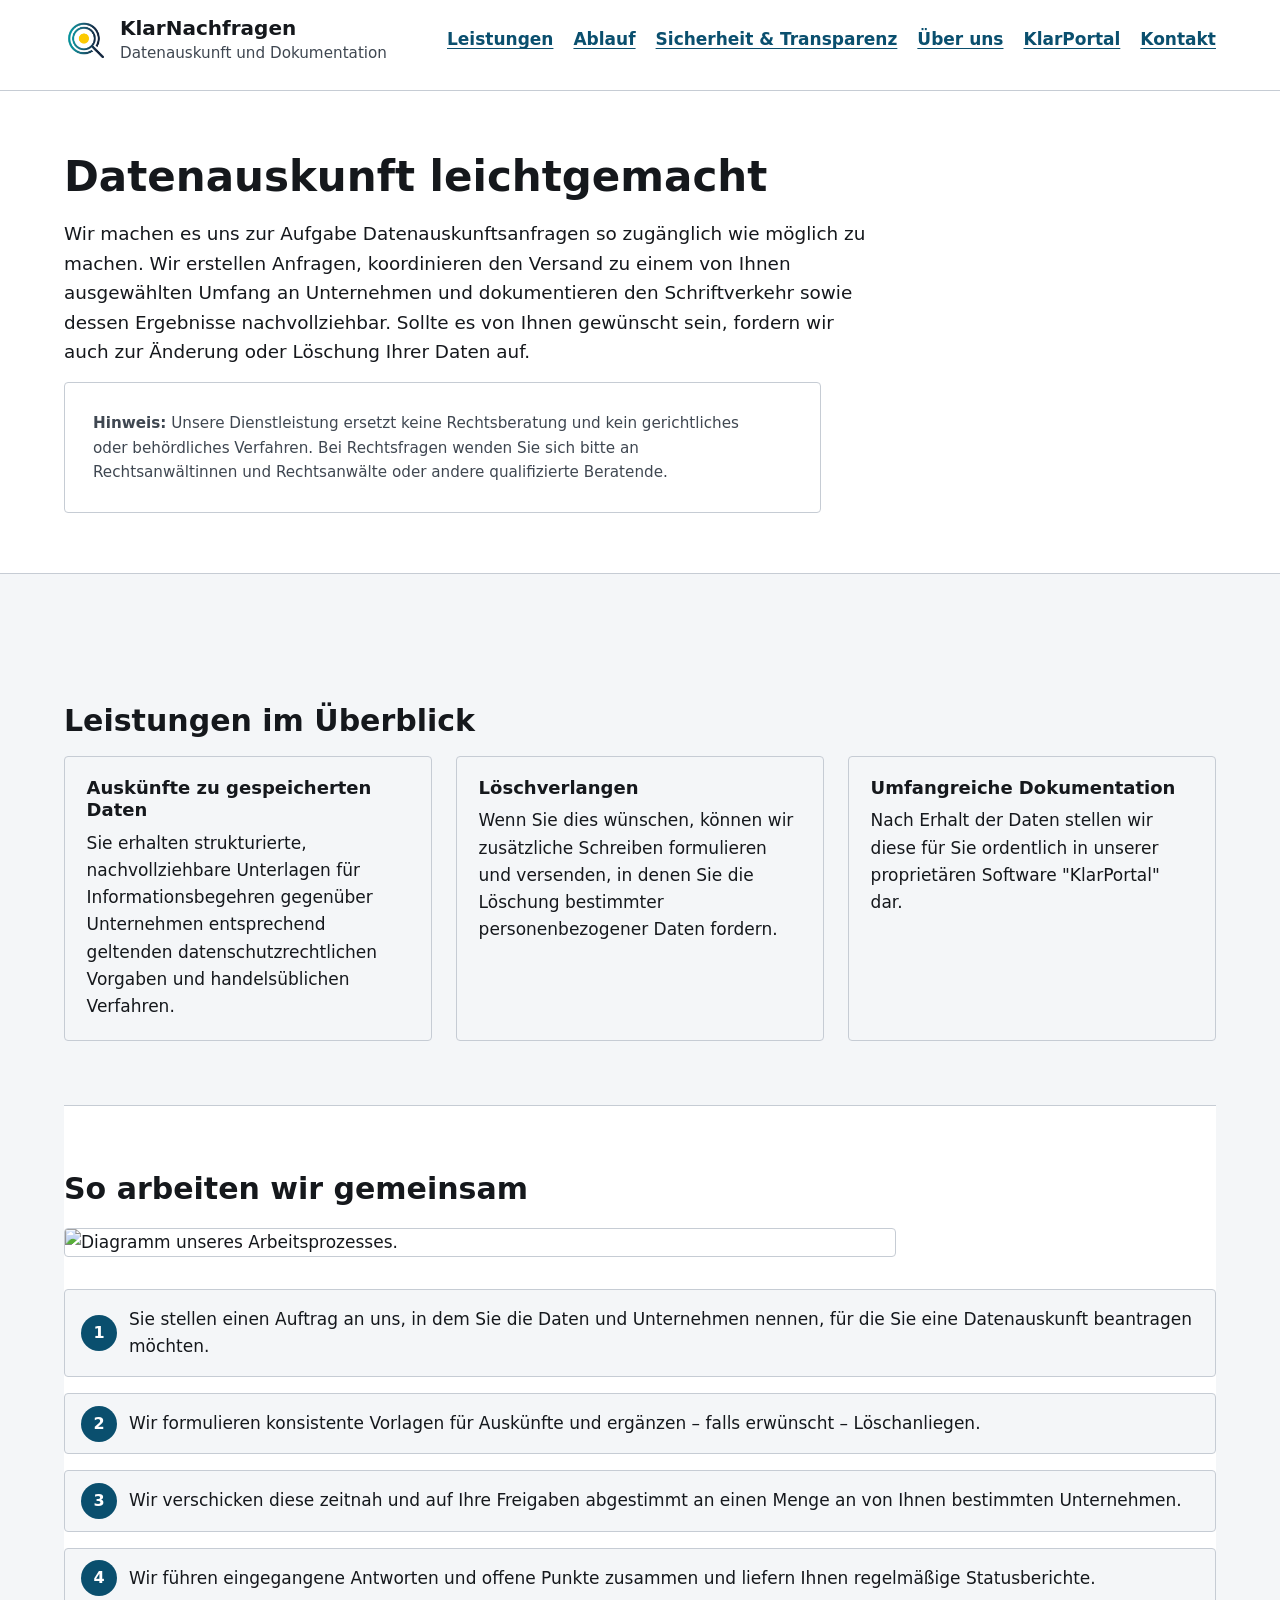
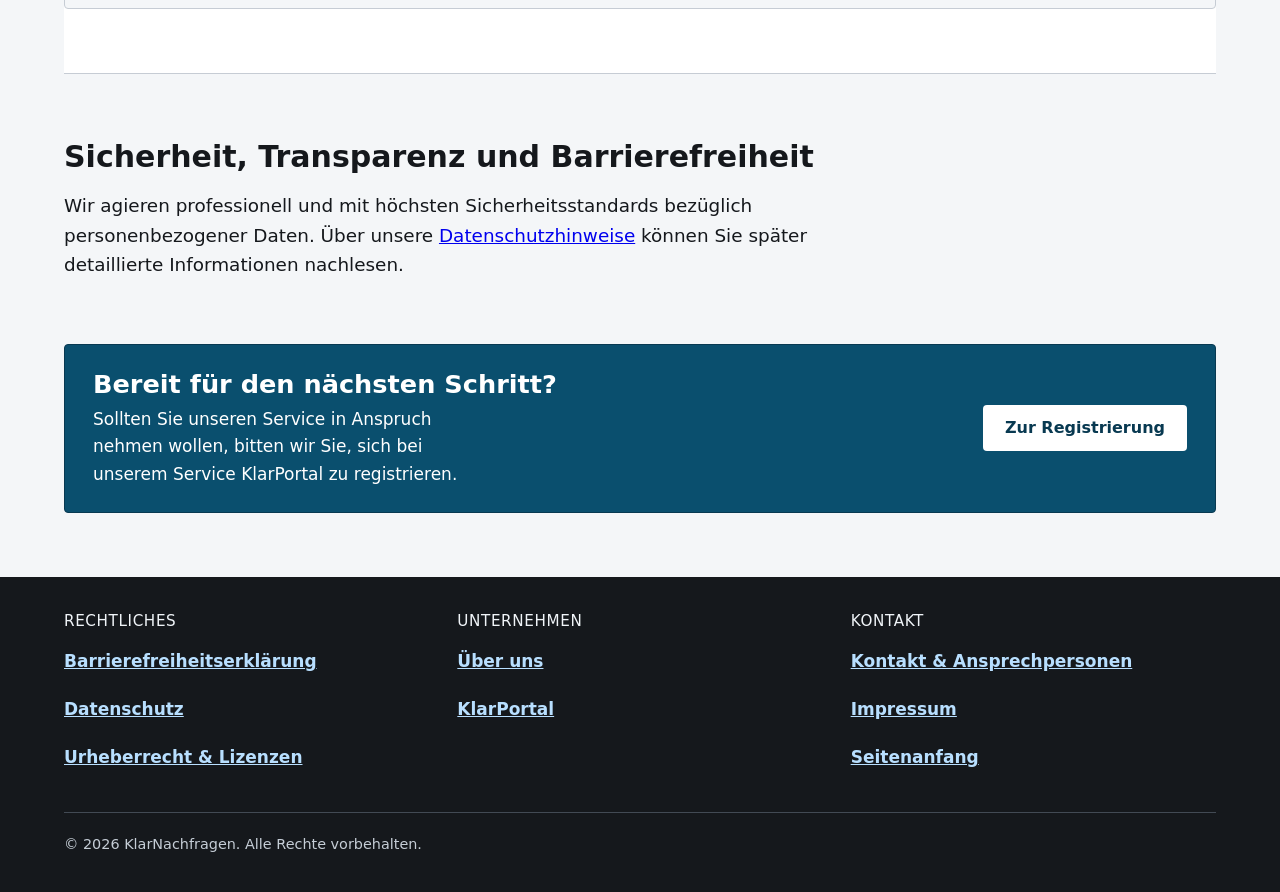
==== index.html @ ec6f9e1f "Upload Project" ====
<!DOCTYPE html>
<html lang="de">
  <head>
    <meta charset="utf-8" />
    <meta name="viewport" content="width=device-width, initial-scale=1" />
    <title>KlarNachfragen – Großflächige Datenauskunfts- und Löschanfragen</title>
    <meta
      name="description"
      content="Professionelle Unterstützung bei Datenauskunftsanfragen und optionalen Löschverlangen gegenüber Unternehmen."
    />
    <link rel="stylesheet" href="css/styles.css" />
    <link rel="canonical" href="https://www.example.org/" />
  </head>
  <body>
    <a class="skip-link" href="#inhalt">Zum Hauptinhalt springen</a>

    <header class="site-header">
      <div class="container header-inner">
        <div>
          <a class="brand-link" href="index.html" aria-current="page">
            <img
              class="brand-logo"
              src="imgs/logo.png"
              alt=""
              width="44"
              height="44"
              decoding="async"
            />
            <span class="brand-stack">
              <span class="brand-name">KlarNachfragen</span>
              <span class="tagline">Datenauskunft und Dokumentation</span>
            </span>
          </a>
        </div>
        <nav class="site-nav" aria-label="Hauptnavigation">
          <ul>
            <li><a href="#leistungen">Leistungen</a></li>
            <li><a href="#ablauf">Ablauf</a></li>
            <li><a href="#warum-wir">Sicherheit &amp; Transparenz</a></li>
            <li><a href="ueber-uns.html">Über uns</a></li>
            <li><a href="klarportal.html">KlarPortal</a></li>
            <li><a href="kontakt.html">Kontakt</a></li>
          </ul>
        </nav>
      </div>
    </header>

    <section class="intro" aria-labelledby="page-title">
      <div class="container">
        <h1 id="page-title">Datenauskunft leichtgemacht</h1>
        <p class="lead-text">
          Wir machen es uns zur Aufgabe Datenauskunftsanfragen so zugänglich wie möglich zu machen. Wir erstellen Anfragen,
          koordinieren den Versand zu einem von Ihnen ausgewählten Umfang an Unternehmen
          und dokumentieren den Schriftverkehr sowie dessen Ergebnisse nachvollziehbar. 
          Sollte es von Ihnen gewünscht sein, fordern wir auch zur Änderung oder Löschung Ihrer Daten auf.
        </p>
        <div class="lead-panel" role="note" aria-labelledby="hinweis-titel">
          <p id="hinweis-titel" class="disclaimer-note">
            <strong>Hinweis:</strong> Unsere Dienstleistung ersetzt keine Rechtsberatung und kein gerichtliches oder
            behördliches Verfahren. Bei Rechtsfragen wenden Sie sich bitte an Rechtsanwältinnen und Rechtsanwälte oder
            andere qualifizierte Beratende.
          </p>
        </div>
      </div>
    </section>

    <main id="inhalt" tabindex="-1">
      <div class="sections-stack">
        <section id="leistungen" class="container" aria-labelledby="leistungen-heading">
          <h2 id="leistungen-heading">Leistungen im Überblick</h2>
          <div class="grid-features">
            <article class="feature-card">
              <h3>Auskünfte zu gespeicherten Daten</h3>
              <p>
                Sie erhalten strukturierte, nachvollziehbare Unterlagen für Informationsbegehren gegenüber Unternehmen
                entsprechend geltenden datenschutzrechtlichen Vorgaben und handelsüblichen Verfahren.
              </p>
            </article>
            <article class="feature-card">
              <h3>Löschverlangen</h3>
              <p>
                Wenn Sie dies wünschen, können wir zusätzliche Schreiben formulieren und versenden, in denen Sie die
                Löschung bestimmter personenbezogener Daten fordern.
              </p>
            </article>
            <article class="feature-card">
              <h3>Umfangreiche Dokumentation</h3>
              <p>
                Nach Erhalt der Daten stellen wir diese für Sie ordentlich in unserer proprietären Software "KlarPortal" dar.
              </p>
            </article>
          </div>
        </section>

        <section id="ablauf" class="container" aria-labelledby="ablauf-heading">
          <h2 id="ablauf-heading">So arbeiten wir gemeinsam</h2>
          <figure class="workflow-figure">
            <img
              src="imgs/how_we_work.png"
              alt="Diagramm unseres Arbeitsprozesses."
              loading="lazy"
              decoding="async"
            />
          </figure>
          <ol class="steps-list">
            <li>Sie stellen einen Auftrag an uns, in dem Sie die Daten und Unternehmen nennen, für die Sie eine Datenauskunft beantragen möchten.</li>
            <li>Wir formulieren konsistente Vorlagen für Auskünfte und ergänzen – falls erwünscht – Löschanliegen.</li>
            <li>Wir verschicken diese zeitnah und auf Ihre Freigaben abgestimmt an einen Menge an von Ihnen bestimmten Unternehmen.</li>
            <li>Wir führen eingegangene Antworten und offene Punkte zusammen und liefern Ihnen regelmäßige Statusberichte.</li>
          </ol>
        </section>

        <section id="warum-wir" class="container" aria-labelledby="vertrauen-heading">
          <h2 id="vertrauen-heading">Sicherheit, Transparenz und Barrierefreiheit</h2>
          <p class="lead-text">
            Wir agieren professionell und mit höchsten Sicherheitsstandards bezüglich personenbezogener Daten. 
            Über unsere <a href="datenschutz.html">Datenschutzhinweise</a> können Sie später detaillierte Informationen nachlesen.
          </p>
        </section>
      </div>

      <section class="cta-banner" aria-labelledby="cta-heading">
        <div class="container">
          <div>
            <h2 id="cta-heading" class="cta-heading">Bereit für den nächsten Schritt?</h2>
            <p>
              Sollten Sie unseren Service in Anspruch nehmen wollen, bitten wir Sie, sich bei unserem Service KlarPortal zu registrieren.
            </p>
          </div>
          <div>
            <a class="btn btn-primary" href="klarportal.html#registrierung">Zur Registrierung</a>
          </div>
        </div>
      </section>
    </main>

    <footer class="site-footer">
      <div class="container footer-grid">
        <div class="footer-nav" aria-labelledby="footer-legal-heading">
          <p id="footer-legal-heading" class="footer-heading">Rechtliches</p>
          <ul>
            <li><a href="barrierefreiheit.html">Barrierefreiheitserklärung</a></li>
            <li><a href="datenschutz.html">Datenschutz</a></li>
            <li><a href="urheberrecht-lizenzen.html">Urheberrecht &amp; Lizenzen</a></li>
          </ul>
        </div>
        <div class="footer-nav" aria-labelledby="footer-company-heading">
          <p id="footer-company-heading" class="footer-heading">Unternehmen</p>
          <ul>
            <li><a href="ueber-uns.html">Über uns</a></li>
            <li><a href="klarportal.html">KlarPortal</a></li>
          </ul>
        </div>
        <div class="footer-nav" aria-labelledby="footer-contact-heading">
          <p id="footer-contact-heading" class="footer-heading">Kontakt</p>
          <ul>
            <li><a href="kontakt.html">Kontakt &amp; Ansprechpersonen</a></li>
            <li><a href="kontakt.html#impressum">Impressum</a></li>
            <li><a href="#inhalt">Seitenanfang</a></li>
          </ul>
        </div>
      </div>
      <div class="container">
        <p class="copyright-line">
          © 2026 KlarNachfragen. Alle Rechte vorbehalten.
        </p>
      </div>
    </footer>
    <script defer src="js/enhancements.js"></script>
  </body>
</html>
---- css/styles.css ----
:root {
  color-scheme: light;
  --color-bg: #f4f6f8;
  --color-surface: #ffffff;
  --color-text: #15181c;
  --color-text-muted: #3f4751;
  --color-border: #c6ccd4;
  --color-accent: #0a4f6e;
  --color-accent-hover: #083951;
  --color-focus: #bf5c00;
  --shadow-subtle: 0 1px 0 rgba(21, 24, 28, 0.06);
  --font-body: system-ui, -apple-system, "Segoe UI", Roboto, "Helvetica Neue", Arial, sans-serif;
  --line-max: 70ch;
  --spacing-section: clamp(2.5rem, 5vw, 4rem);
}

*,
*::before,
*::after {
  box-sizing: border-box;
}

html {
  scroll-behavior: smooth;
}

@media (prefers-reduced-motion: reduce) {
  html {
    scroll-behavior: auto;
  }

  *,
  *::before,
  *::after {
    animation-duration: 0.01ms !important;
    animation-iteration-count: 1 !important;
    transition-duration: 0.01ms !important;
  }
}

body {
  margin: 0;
  font-family: var(--font-body);
  font-size: 1.0625rem;
  line-height: 1.6;
  color: var(--color-text);
  background-color: var(--color-bg);
}

img {
  max-width: 100%;
  height: auto;
}

.skip-link {
  position: absolute;
  left: 0;
  top: 0;
  padding: 0.75rem 1rem;
  background: var(--color-surface);
  color: var(--color-accent);
  font-weight: 600;
  text-decoration: underline;
  z-index: 1000;
  transform: translateY(-120%);
  transition: transform 0.15s ease;
}

.skip-link:focus {
  transform: translateY(0);
  outline: 3px solid var(--color-focus);
  outline-offset: 2px;
}

:focus-visible {
  outline: 3px solid var(--color-focus);
  outline-offset: 2px;
}

:focus:not(:focus-visible) {
  outline: none;
}

.container {
  width: min(100% - 2rem, 72rem);
  margin-inline: auto;
}

.site-header {
  background: var(--color-surface);
  border-bottom: 1px solid var(--color-border);
  box-shadow: var(--shadow-subtle);
}

.header-inner {
  display: flex;
  flex-wrap: wrap;
  align-items: center;
  justify-content: space-between;
  gap: 1rem 2rem;
  padding-block: 1rem 1.25rem;
}

.brand-link {
  display: inline-flex;
  align-items: center;
  gap: 0.75rem;
  color: var(--color-text);
  text-decoration: none;
}

.brand-stack {
  display: flex;
  flex-direction: column;
  align-items: flex-start;
  line-height: 1.25;
}

.brand-name {
  font-weight: 700;
  font-size: 1.25rem;
}

.brand-logo {
  width: 2.75rem;
  height: 2.75rem;
  object-fit: contain;
  flex-shrink: 0;
  display: block;
}

.brand-link:hover {
  color: var(--color-accent-hover);
}

.brand-link:focus-visible {
  border-radius: 2px;
}

.tagline {
  display: block;
  font-weight: 400;
  font-size: 0.95rem;
  color: var(--color-text-muted);
  margin-top: 0.2rem;
}

.site-nav ul {
  list-style: none;
  padding: 0;
  margin: 0;
  display: flex;
  flex-wrap: wrap;
  gap: 0.75rem 1.25rem;
}

.site-nav a {
  display: inline-block;
  color: var(--color-accent);
  font-weight: 600;
  text-decoration: underline;
  text-underline-offset: 0.2em;
  padding-block: 0.35rem;
  min-height: 2.5rem;
  line-height: 1.4;
}

.site-nav a:hover {
  color: var(--color-accent-hover);
}

.site-nav a[aria-current="page"] {
  color: var(--color-text);
  text-decoration: none;
}

main {
  padding-block: var(--spacing-section);
}

.intro {
  background: var(--color-surface);
  border-bottom: 1px solid var(--color-border);
  padding-block: clamp(2rem, 6vw, 3.75rem);
}

.intro .container > * + * {
  margin-top: 1rem;
}

.lead-panel {
  max-width: var(--line-max);
  background: var(--color-surface);
  border: 1px solid var(--color-border);
  border-radius: 4px;
  padding: clamp(1.25rem, 3vw, 1.75rem);
}

h1,
h2,
h3 {
  line-height: 1.25;
}

h1 {
  font-size: clamp(2rem, 4vw, 2.625rem);
  margin: 0 0 0.75rem;
}

h2 {
  font-size: clamp(1.55rem, 2.8vw, 1.875rem);
  margin: 0 0 1rem;
}

.lead-text {
  font-size: 1.15rem;
  margin: 0;
  max-width: var(--line-max);
}

.disclaimer-note {
  font-size: 0.95rem;
  color: var(--color-text-muted);
  margin: 0;
  max-width: var(--line-max);
}

.sections-stack > section {
  padding-block: var(--spacing-section);
}

.sections-stack > section:nth-child(even) {
  background: var(--color-surface);
  border-block: 1px solid var(--color-border);
}

.grid-features {
  display: grid;
  gap: 1.5rem;
  grid-template-columns: repeat(auto-fit, minmax(16rem, 1fr));
}

.feature-card {
  border: 1px solid var(--color-border);
  border-radius: 4px;
  padding: 1.25rem 1.35rem;
  background: var(--color-bg);
}

.feature-card h3 {
  margin: 0 0 0.5rem;
  font-size: 1.125rem;
}

.feature-card p {
  margin: 0;
}

.workflow-figure {
  margin: 1.25rem 0 2rem;
  max-width: min(100%, 52rem);
}

.workflow-figure img {
  display: block;
  width: 100%;
  height: auto;
  border: 1px solid var(--color-border);
  border-radius: 4px;
  background: var(--color-surface);
}

.workflow-figure figcaption {
  margin-top: 0.65rem;
  font-size: 0.95rem;
  color: var(--color-text-muted);
  max-width: 60ch;
}

.steps-list {
  margin: 0;
  padding: 0;
  list-style: none;
  display: grid;
  gap: 1rem;
  counter-reset: step;
}

.steps-list li {
  counter-increment: step;
  padding: 1rem 1.25rem;
  border: 1px solid var(--color-border);
  border-radius: 4px;
  background: var(--color-bg);
  position: relative;
  padding-left: 4rem;
  min-height: 3rem;
}

.steps-list li::before {
  content: counter(step);
  position: absolute;
  left: 1rem;
  top: 50%;
  transform: translateY(-50%);
  width: 2.25rem;
  height: 2.25rem;
  border-radius: 50%;
  background: var(--color-accent);
  color: var(--color-surface);
  display: flex;
  align-items: center;
  justify-content: center;
  font-weight: 700;
  font-size: 1rem;
}

.cta-banner {
  text-align: left;
}

.cta-banner .container {
  display: flex;
  flex-wrap: wrap;
  align-items: center;
  gap: 1rem 2rem;
  justify-content: space-between;
  background: var(--color-accent);
  color: var(--color-surface);
  padding: 1.5rem 1.75rem;
  border-radius: 4px;
  border: 1px solid var(--color-accent-hover);
}

.cta-banner p {
  margin: 0;
  max-width: 36ch;
}

.cta-banner .cta-heading {
  margin: 0 0 0.35rem;
  font-size: clamp(1.35rem, 2.5vw, 1.6rem);
  font-weight: 700;
  text-transform: none;
  letter-spacing: normal;
  color: var(--color-surface);
}

.btn {
  display: inline-flex;
  align-items: center;
  justify-content: center;
  min-height: 2.75rem;
  padding: 0.5rem 1.25rem;
  font-weight: 600;
  font-size: 1rem;
  text-decoration: none;
  border-radius: 4px;
  cursor: pointer;
  border: 2px solid transparent;
}

.btn-primary {
  background: var(--color-surface);
  color: var(--color-accent-hover);
}

.btn-primary:hover {
  background: var(--color-bg);
  color: var(--color-accent-hover);
}

.btn-primary:focus-visible {
  outline-color: var(--color-focus);
}

.btn-secondary {
  background: transparent;
  color: inherit;
  border-color: var(--color-surface);
}

.cta-banner .btn-secondary {
  border-color: var(--color-surface);
}

.cta-banner .btn-secondary:hover {
  background: rgba(255, 255, 255, 0.12);
}

.site-footer {
  background: var(--color-text);
  color: #e8ecf0;
  padding-block: 2rem 2.25rem;
  margin-top: 0;
}

.site-footer a {
  color: #b8dfff;
}

.site-footer a:hover {
  color: #dff0ff;
}

.footer-grid {
  display: grid;
  gap: 1.75rem;
  grid-template-columns: repeat(auto-fit, minmax(14rem, 1fr));
}

.footer-heading {
  font-size: 0.95rem;
  text-transform: uppercase;
  letter-spacing: 0.04em;
  margin: 0 0 0.65rem;
  color: #f0f4f8;
}

.footer-nav ul {
  list-style: none;
  padding: 0;
  margin: 0;
  display: grid;
  gap: 0.5rem;
}

.footer-nav a {
  display: inline-block;
  font-weight: 600;
  padding-block: 0.4rem;
  min-height: 2.5rem;
  line-height: 1.4;
}

.copyright-line {
  margin: 2rem 0 0;
  padding-top: 1.25rem;
  border-top: 1px solid #424a54;
  font-size: 0.9rem;
  color: #c5cdd6;
}

/* Platzhalter-Seiten */
.page-notice {
  max-width: var(--line-max);
  padding: clamp(2rem, 5vw, 3rem) 1.25rem;
  background: var(--color-surface);
  border: 1px solid var(--color-border);
  border-radius: 4px;
}

.page-notice .privacy-address {
  font-style: normal;
  margin: 0.75rem 0 1rem;
  line-height: 1.55;
}

/* Datenschutzseite: klare Abschnitte und Lesbarkeit */
.privacy-page .privacy-doc {
  max-width: min(100%, 48rem);
}

.privacy-doc-header {
  margin-bottom: 1.5rem;
  padding-bottom: 1.25rem;
  border-bottom: 1px solid var(--color-border);
}

.privacy-doc-header h1 {
  margin: 0 0 0.75rem;
}

.privacy-doc-lead {
  margin: 0;
  color: var(--color-text-muted);
  font-size: 1.05rem;
  line-height: 1.55;
}

.privacy-section {
  margin-top: 1.75rem;
}

.privacy-section:first-of-type {
  margin-top: 0;
}

.privacy-section h2 {
  margin: 0 0 0.85rem;
  font-size: 1.3rem;
  line-height: 1.3;
}

.privacy-section p {
  margin: 0 0 1rem;
  max-width: 65ch;
}

.privacy-section ul {
  margin: 0 0 1rem;
  padding-left: 1.35rem;
  max-width: 65ch;
}

.privacy-section li {
  margin-bottom: 0.35rem;
}

.privacy-section p:last-child,
.privacy-section ul:last-child {
  margin-bottom: 0;
}

.privacy-doc-footer {
  margin: 2rem 0 0;
  padding-top: 1.25rem;
  border-top: 1px solid var(--color-border);
}

.privacy-doc-footer a {
  font-weight: 600;
}

/* Kontaktseite mit Impressum */
.contact-legal-page .page-notice {
  max-width: min(100%, 48rem);
}

.contact-section {
  margin-top: 1.75rem;
}

.contact-section:first-of-type {
  margin-top: 0;
}

.contact-section h2 {
  margin: 0 0 0.75rem;
  font-size: 1.3rem;
}

.contact-address {
  font-style: normal;
  margin: 0;
  line-height: 1.55;
}

.contact-impressum {
  padding-top: 1.75rem;
  border-top: 1px solid var(--color-border);
}

.contact-impressum h2 {
  margin-bottom: 0.65rem;
}

.impressum-intro {
  margin: 0 0 1.25rem;
  max-width: 65ch;
  color: var(--color-text-muted);
  font-size: 0.98rem;
}

.contact-impressum h3 {
  margin: 1.35rem 0 0.5rem;
  font-size: 1.1rem;
}

.contact-impressum > h3:first-of-type {
  margin-top: 0;
}

.impressum-note {
  display: block;
  margin-top: 0.5rem;
  font-size: 0.95rem;
  color: var(--color-text-muted);
}

.impressum-dl {
  margin: 0.75rem 0 0;
}

.impressum-dl dt {
  font-weight: 700;
  margin-top: 0.85rem;
}

.impressum-dl dt:first-child {
  margin-top: 0;
}

.impressum-dl dd {
  margin: 0.35rem 0 0;
  max-width: 60ch;
}

.impressum-disclaimer {
  margin: 1.75rem 0 0;
  padding: 1rem 1.1rem;
  background: var(--color-bg);
  border: 1px solid var(--color-border);
  border-radius: 4px;
  font-size: 0.95rem;
}

/* Rechtsseiten: Urheberrecht und Lizenzbedingungen getrennt */
.legal-split-page {
  max-width: var(--line-max);
}

.legal-page-title {
  margin: 0 0 0.75rem;
  font-size: clamp(1.85rem, 3.5vw, 2.35rem);
  line-height: 1.25;
  max-width: var(--line-max);
}

.legal-page-lead {
  margin: 0 0 1.75rem;
  max-width: var(--line-max);
  color: var(--color-text-muted);
  font-size: 1.05rem;
}

.legal-section + .legal-section {
  margin-top: 2rem;
}

.legal-section h2 {
  margin: 0 0 1rem;
  font-size: 1.35rem;
}

.legal-section p {
  margin: 0 0 1rem;
  max-width: var(--line-max);
}

.legal-section p:last-child {
  margin-bottom: 0;
}

/* Über uns & Markenregister */
.about-main {
  padding-block: var(--spacing-section);
}

.about-page-header h1 {
  margin: 0 0 0.75rem;
  font-size: clamp(1.85rem, 3.5vw, 2.35rem);
}

.about-lead {
  margin: 0;
  max-width: var(--line-max);
}

.about-section {
  margin-top: var(--spacing-section);
  max-width: var(--line-max);
}

.about-section h2 {
  margin: 0 0 1rem;
}

.about-section > p {
  margin: 0 0 1rem;
  max-width: var(--line-max);
}

.about-section > p:last-child {
  margin-bottom: 0;
}

.code-inline {
  font-family: ui-monospace, "Cascadia Code", "Source Code Pro", Menlo, Consolas, monospace;
  font-size: 0.95em;
  padding: 0.1rem 0.35rem;
  background: var(--color-bg);
  border: 1px solid var(--color-border);
  border-radius: 3px;
}

.brand-registry > p {
  margin-bottom: 1.25rem;
}

.brand-registry-list {
  display: grid;
  gap: 1.25rem;
  margin-top: 0.5rem;
}

.brand-entry {
  padding: 1.35rem 1.45rem;
  background: var(--color-surface);
  border: 1px solid var(--color-border);
  border-radius: 4px;
  max-width: min(100%, 52rem);
}

.brand-entry h3 {
  margin: 0 0 0.5rem;
  font-size: 1.25rem;
}

.brand-summary {
  margin: 0 0 1rem;
}

.brand-meta {
  margin: 0;
}

.brand-meta dt {
  margin-top: 0.85rem;
  font-weight: 700;
  color: var(--color-text);
}

.brand-meta dt:first-of-type {
  margin-top: 0;
}

.brand-meta dd {
  margin: 0.35rem 0 0;
  color: var(--color-text-muted);
}

/* KlarPortal – Anmeldung */
.portal-main {
  max-width: min(100%, 40rem);
}

.portal-page-header h1 {
  margin: 0 0 0.75rem;
  font-size: clamp(1.85rem, 3.5vw, 2.35rem);
}

.portal-lead {
  margin: 0 0 2rem;
  max-width: var(--line-max);
}

.login-card {
  max-width: min(100%, 28rem);
  padding: clamp(1.5rem, 4vw, 2rem);
  background: var(--color-surface);
  border: 1px solid var(--color-border);
  border-radius: 4px;
}

.login-fieldset {
  margin: 0;
  padding: 0;
  border: 0;
  min-width: 0;
}

.login-legend {
  padding: 0;
  margin: 0 0 1.25rem;
  font-size: 1.125rem;
  font-weight: 700;
}

.form-group {
  margin-bottom: 1.25rem;
}

.form-group label {
  display: block;
  font-weight: 600;
  margin-bottom: 0.4rem;
}

.form-group input[type="text"],
.form-group input[type="password"],
.form-group input[type="email"],
.form-group textarea {
  width: 100%;
  min-height: 2.75rem;
  padding: 0.5rem 0.75rem;
  font: inherit;
  color: var(--color-text);
  background: var(--color-bg);
  border: 2px solid var(--color-border);
  border-radius: 4px;
}

.form-group textarea {
  min-height: 6rem;
  resize: vertical;
}

.form-group input[type="text"]:focus-visible,
.form-group input[type="password"]:focus-visible,
.form-group input[type="email"]:focus-visible,
.form-group textarea:focus-visible {
  outline: 3px solid var(--color-focus);
  outline-offset: 2px;
}

.form-hint {
  margin: 0.45rem 0 0;
  font-size: 0.95rem;
  color: var(--color-text-muted);
  max-width: 55ch;
}

.form-group-inline {
  display: grid;
  grid-template-columns: auto 1fr;
  gap: 0.65rem 0.75rem;
  align-items: start;
  margin-top: 1.25rem;
  margin-bottom: 0;
}

.form-group-inline input[type="checkbox"] {
  width: 1.25rem;
  height: 1.25rem;
  margin-top: 0.2rem;
  flex-shrink: 0;
}

.form-group-inline label {
  margin: 0;
  font-weight: 400;
}

.form-actions {
  margin-top: 1.5rem;
}

.form-actions .btn {
  width: 100%;
}

.form-actions-split {
  display: flex;
  flex-wrap: wrap;
  gap: 0.75rem;
  align-items: stretch;
}

.form-actions-split .btn {
  width: auto;
  flex: 1 1 10rem;
  min-width: min(100%, 10rem);
}

.btn-portal-secondary {
  display: inline-flex;
  align-items: center;
  justify-content: center;
  min-height: 2.75rem;
  padding: 0.5rem 1.25rem;
  font-weight: 600;
  font-size: 1rem;
  text-decoration: none;
  border-radius: 4px;
  cursor: pointer;
  border: 2px solid var(--color-accent);
  color: var(--color-accent);
  background: transparent;
}

.btn-portal-secondary:hover {
  background: var(--color-bg);
  color: var(--color-accent-hover);
  border-color: var(--color-accent-hover);
}

.btn-portal-secondary:focus-visible {
  outline: 3px solid var(--color-focus);
  outline-offset: 2px;
}

.form-status {
  margin: 1.25rem 0 0;
  min-height: 1.5rem;
  font-size: 0.95rem;
  font-weight: 600;
  color: var(--color-accent-hover);
}

.portal-note {
  margin-top: 2rem;
  padding-top: 1.5rem;
  border-top: 1px solid var(--color-border);
}

.portal-note h2 {
  font-size: 1.1rem;
  margin: 0 0 0.65rem;
}

.portal-note p {
  margin: 0;
  font-size: 0.95rem;
  color: var(--color-text-muted);
  max-width: 55ch;
}

.visually-hidden {
  position: absolute;
  width: 1px;
  height: 1px;
  padding: 0;
  margin: -1px;
  overflow: hidden;
  clip: rect(0, 0, 0, 0);
  white-space: nowrap;
  border: 0;
}

.login-card-register {
  margin-top: 2rem;
}

.register-heading {
  margin: 0 0 0.75rem;
  font-size: 1.35rem;
}

.register-intro {
  margin: 0 0 1.5rem;
  color: var(--color-text-muted);
  max-width: 55ch;
}

.register-privacy-note {
  margin: 0 0 1.25rem;
  font-size: 0.95rem;
  color: var(--color-text-muted);
  max-width: 55ch;
}

@media (max-width: 520px) {
  .cta-banner .container {
    flex-direction: column;
    align-items: stretch;
  }

  .btn {
    width: 100%;
  }

  .form-actions-split .btn {
    width: 100%;
    flex: 1 1 100%;
  }
}
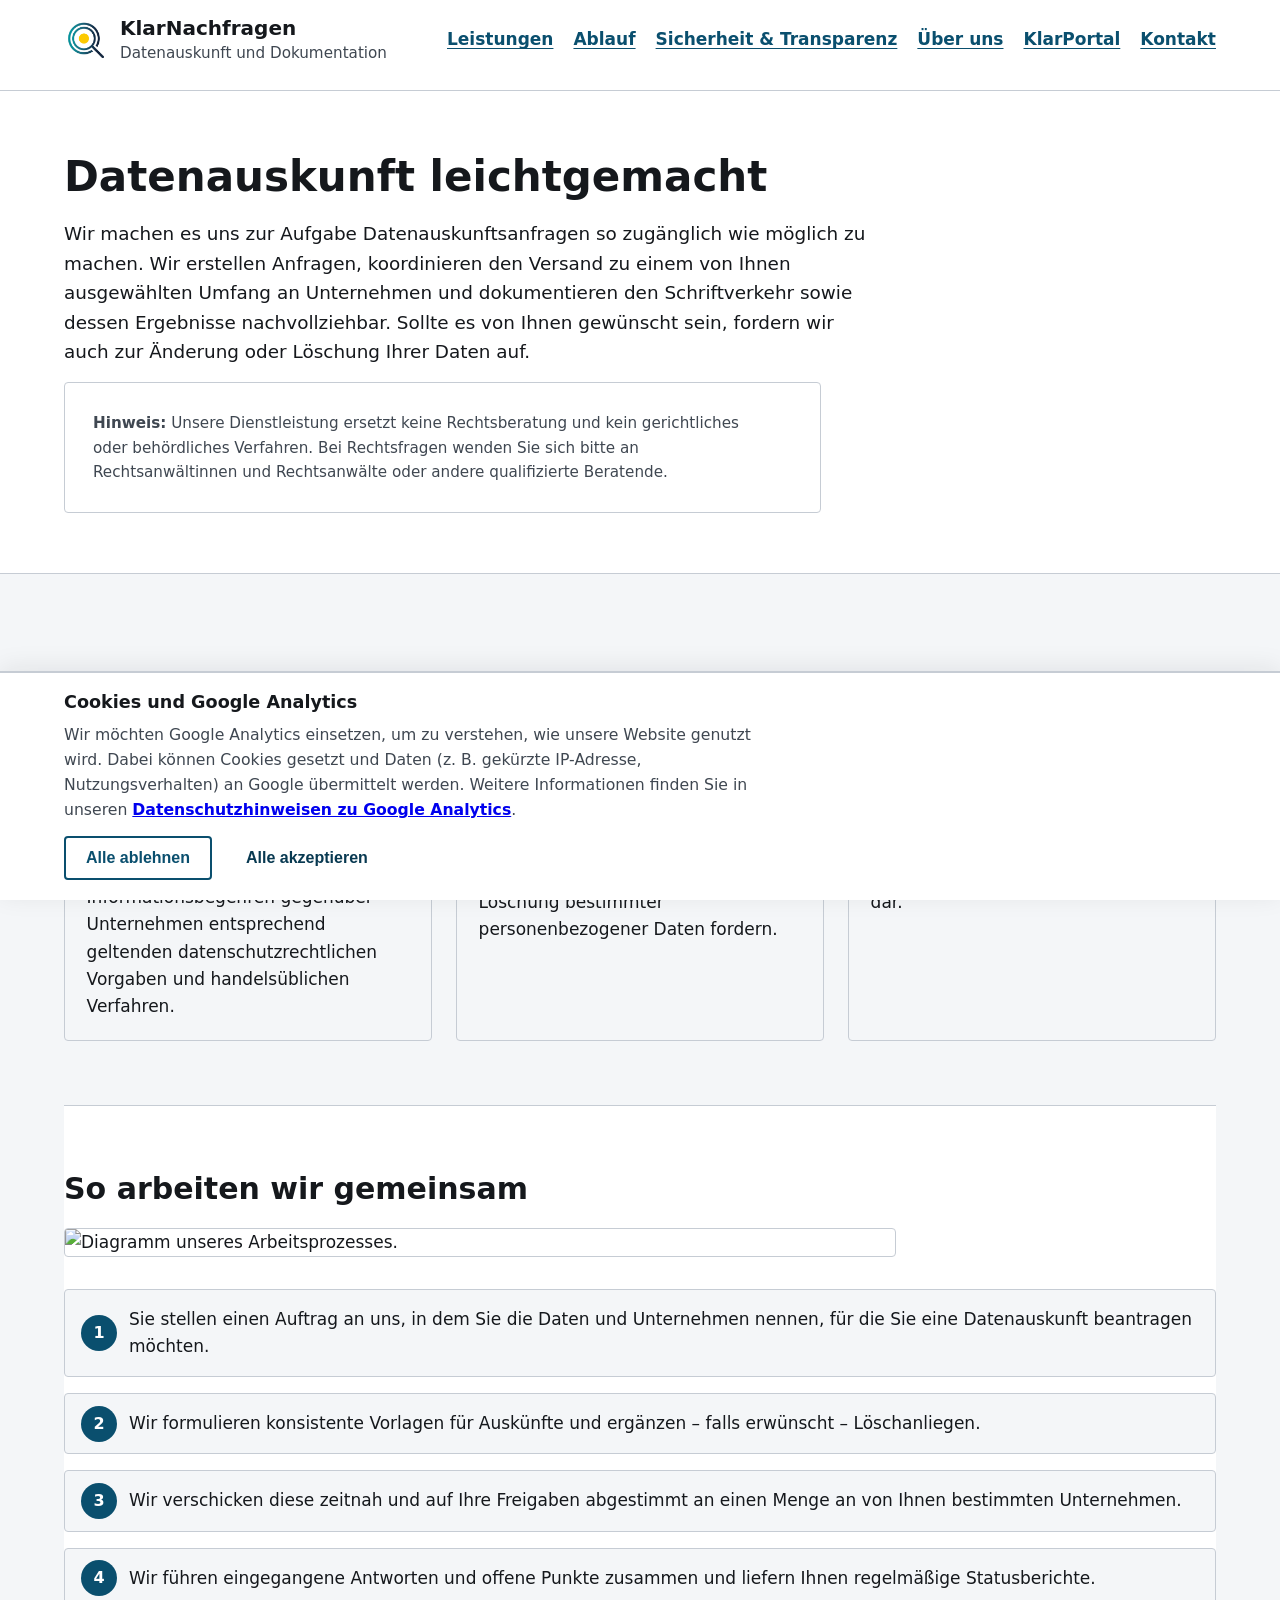
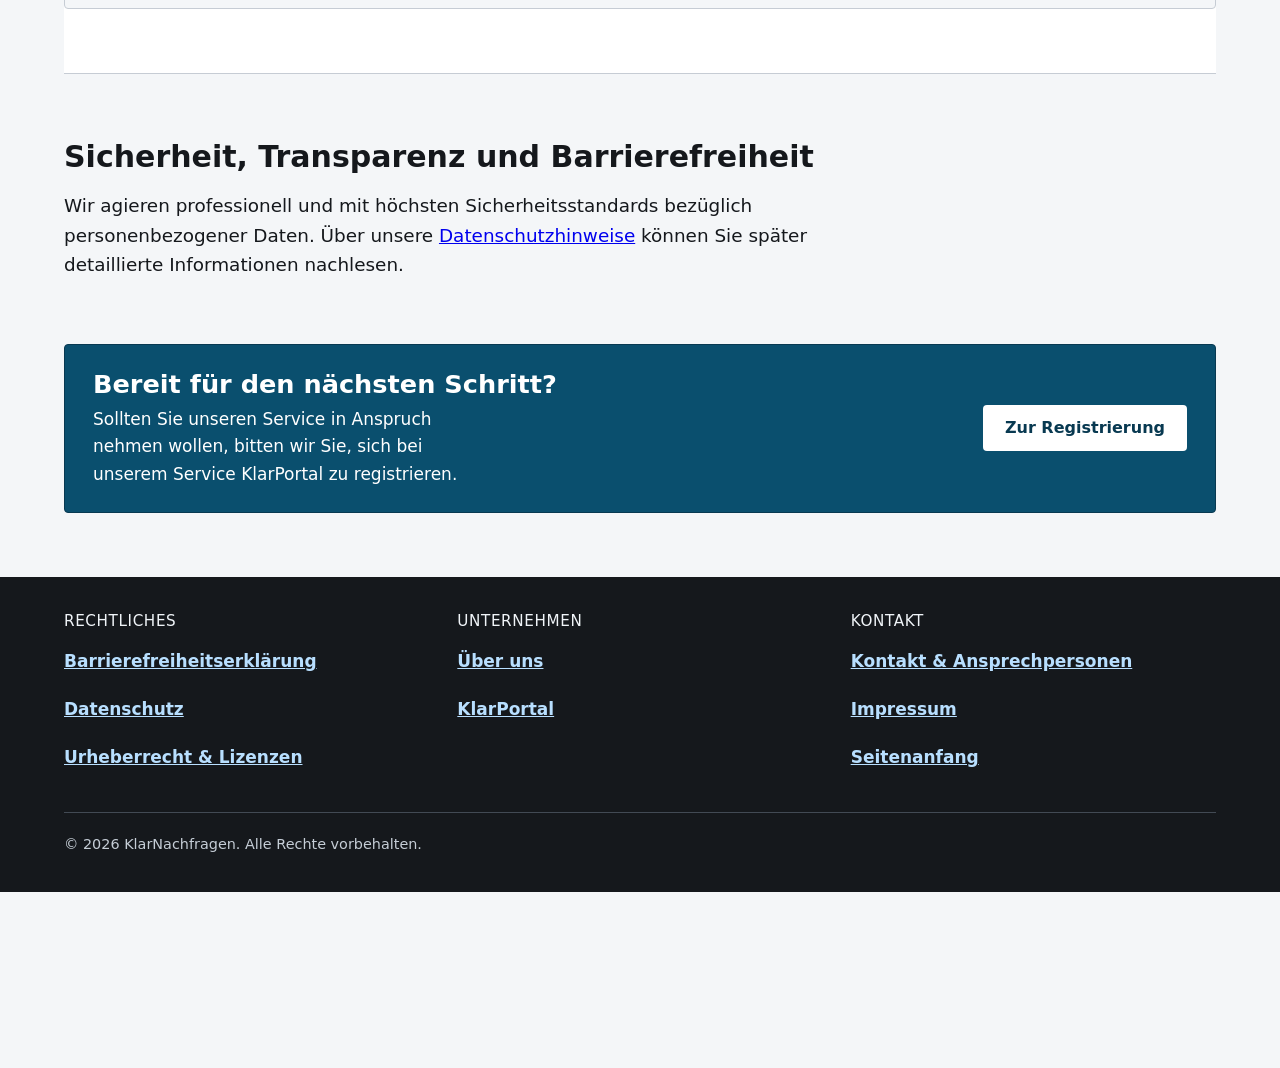
==== commit 96deed97: "implement Cookie-Banner" ====
--- a/index.html
+++ b/index.html
@@ -11,7 +11,7 @@
     <link rel="stylesheet" href="css/styles.css" />
     <link rel="canonical" href="https://www.example.org/" />
   </head>
-  <body>
+  <body class="has-cookie-banner-mock">
     <a class="skip-link" href="#inhalt">Zum Hauptinhalt springen</a>
 
     <header class="site-header">
@@ -166,6 +166,30 @@
         </p>
       </div>
     </footer>
+    <aside
+      class="cookie-banner"
+      role="region"
+      aria-labelledby="cookie-banner-heading"
+      aria-describedby="cookie-banner-text"
+    >
+      <div class="cookie-banner__inner">
+        <h2 id="cookie-banner-heading" class="cookie-banner__title">Cookies und Google Analytics</h2>
+        <p id="cookie-banner-text" class="cookie-banner__text">
+          Wir möchten Google Analytics einsetzen, um zu verstehen, wie unsere Website genutzt wird. Dabei können
+          Cookies gesetzt und Daten (z.&nbsp;B. gekürzte IP-Adresse, Nutzungsverhalten) an Google übermittelt werden.
+          Weitere Informationen finden Sie in unseren
+          <a href="datenschutz.html#google-analytics">Datenschutzhinweisen zu Google Analytics</a>.
+        </p>
+        <div class="cookie-banner__actions">
+          <button type="button" class="btn btn-portal-secondary cookie-banner__btn" disabled aria-disabled="true">
+            Alle ablehnen
+          </button>
+          <button type="button" class="btn btn-primary cookie-banner__btn" disabled aria-disabled="true">
+            Alle akzeptieren
+          </button>
+        </div>
+      </div>
+    </aside>
     <script defer src="js/enhancements.js"></script>
   </body>
 </html>
--- a/css/styles.css
+++ b/css/styles.css
@@ -940,7 +940,66 @@
   max-width: 55ch;
 }
 
+/* Cookie-Banner (Mock / Vorschau, ohne Funktion) */
+body.has-cookie-banner-mock {
+  padding-bottom: 11rem;
+}
+
+.cookie-banner {
+  position: fixed;
+  right: 0;
+  bottom: 0;
+  left: 0;
+  z-index: 900;
+  background: var(--color-surface);
+  border-top: 2px solid var(--color-border);
+  box-shadow: 0 -4px 24px rgba(21, 24, 28, 0.08);
+}
+
+.cookie-banner__inner {
+  width: min(100% - 2rem, 72rem);
+  margin-inline: auto;
+  padding: 1.15rem 0 1.25rem;
+}
+
+.cookie-banner__title {
+  margin: 0 0 0.5rem;
+  font-size: 1.1rem;
+  line-height: 1.3;
+}
+
+.cookie-banner__text {
+  margin: 0 0 0.85rem;
+  max-width: 70ch;
+  font-size: 0.98rem;
+  color: var(--color-text-muted);
+}
+
+.cookie-banner__text a {
+  font-weight: 600;
+}
+
+.cookie-banner__actions {
+  display: flex;
+  flex-wrap: wrap;
+  gap: 0.65rem 0.75rem;
+  align-items: center;
+}
+
+.cookie-banner__btn {
+  min-height: 2.75rem;
+  cursor: default;
+}
+
 @media (max-width: 520px) {
+  body.has-cookie-banner-mock {
+    padding-bottom: 14rem;
+  }
+
+  .cookie-banner__actions .btn {
+    width: 100%;
+  }
+
   .cta-banner .container {
     flex-direction: column;
     align-items: stretch;
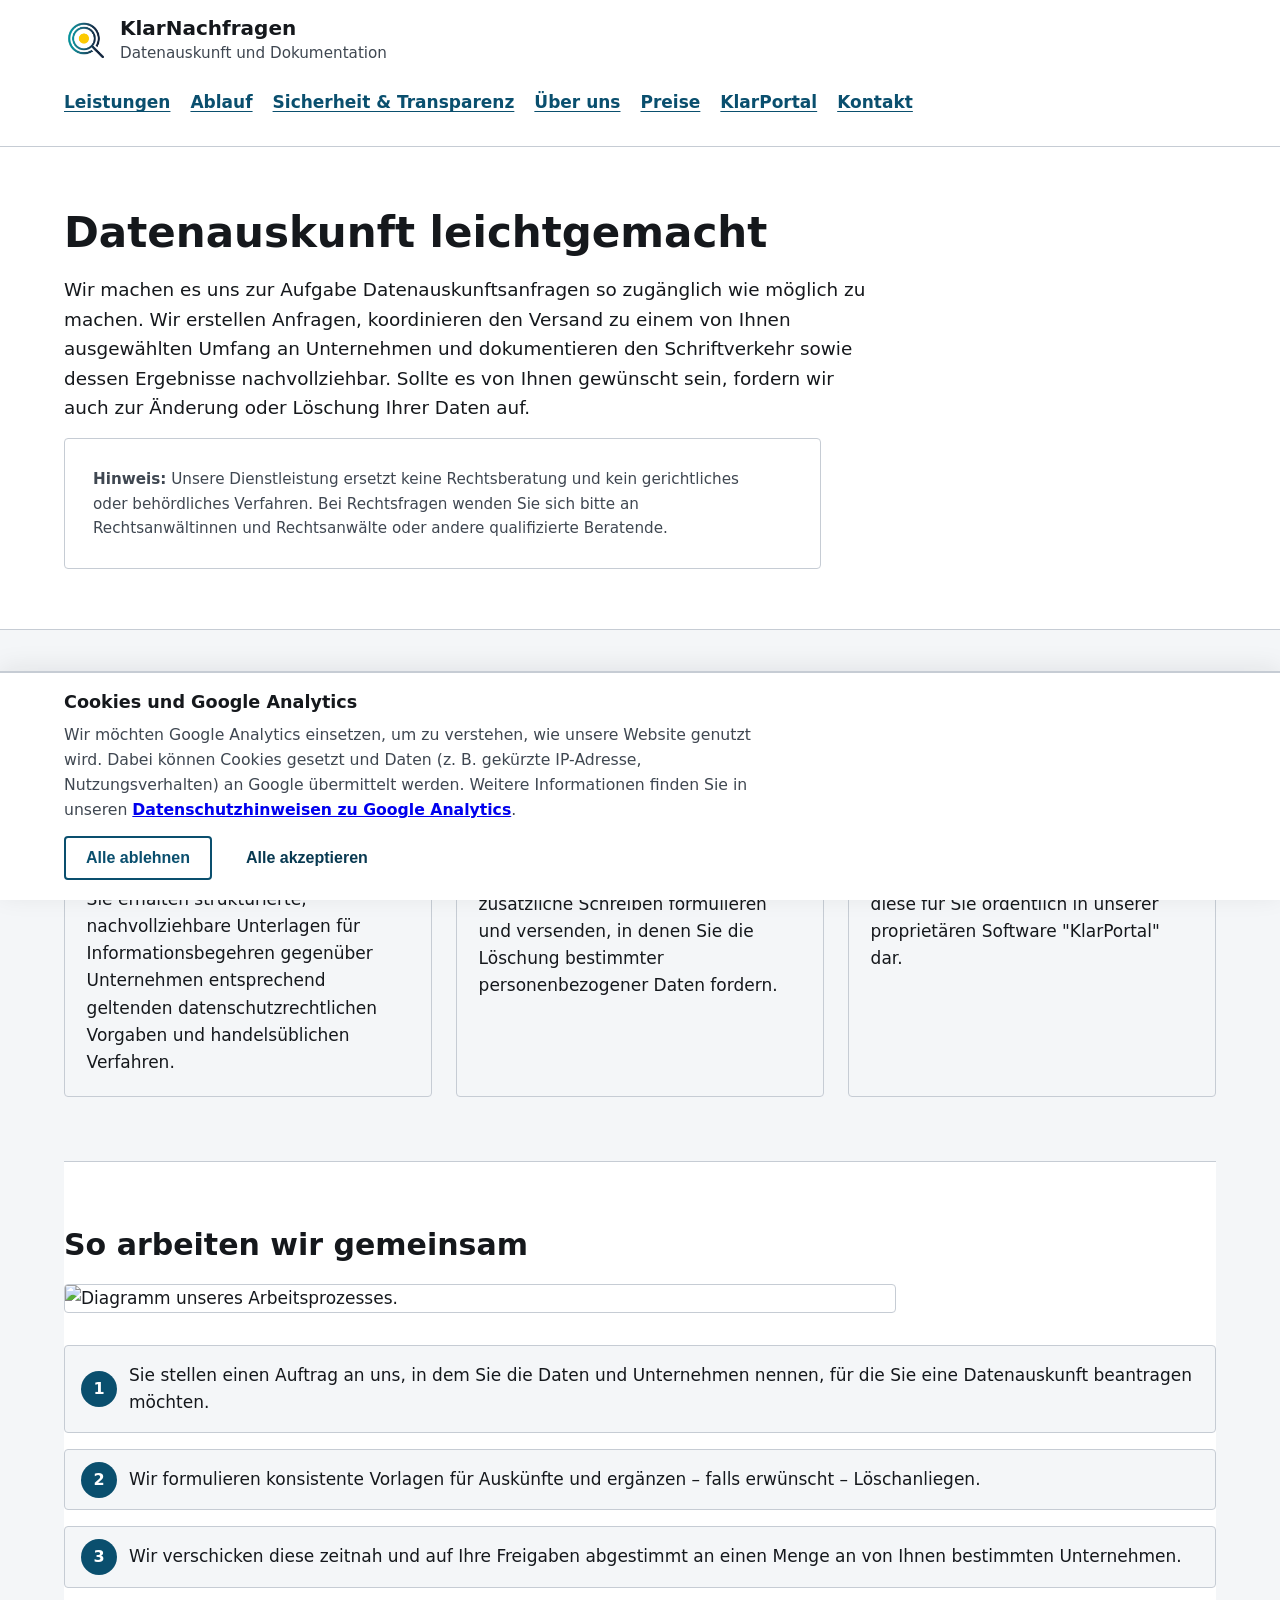
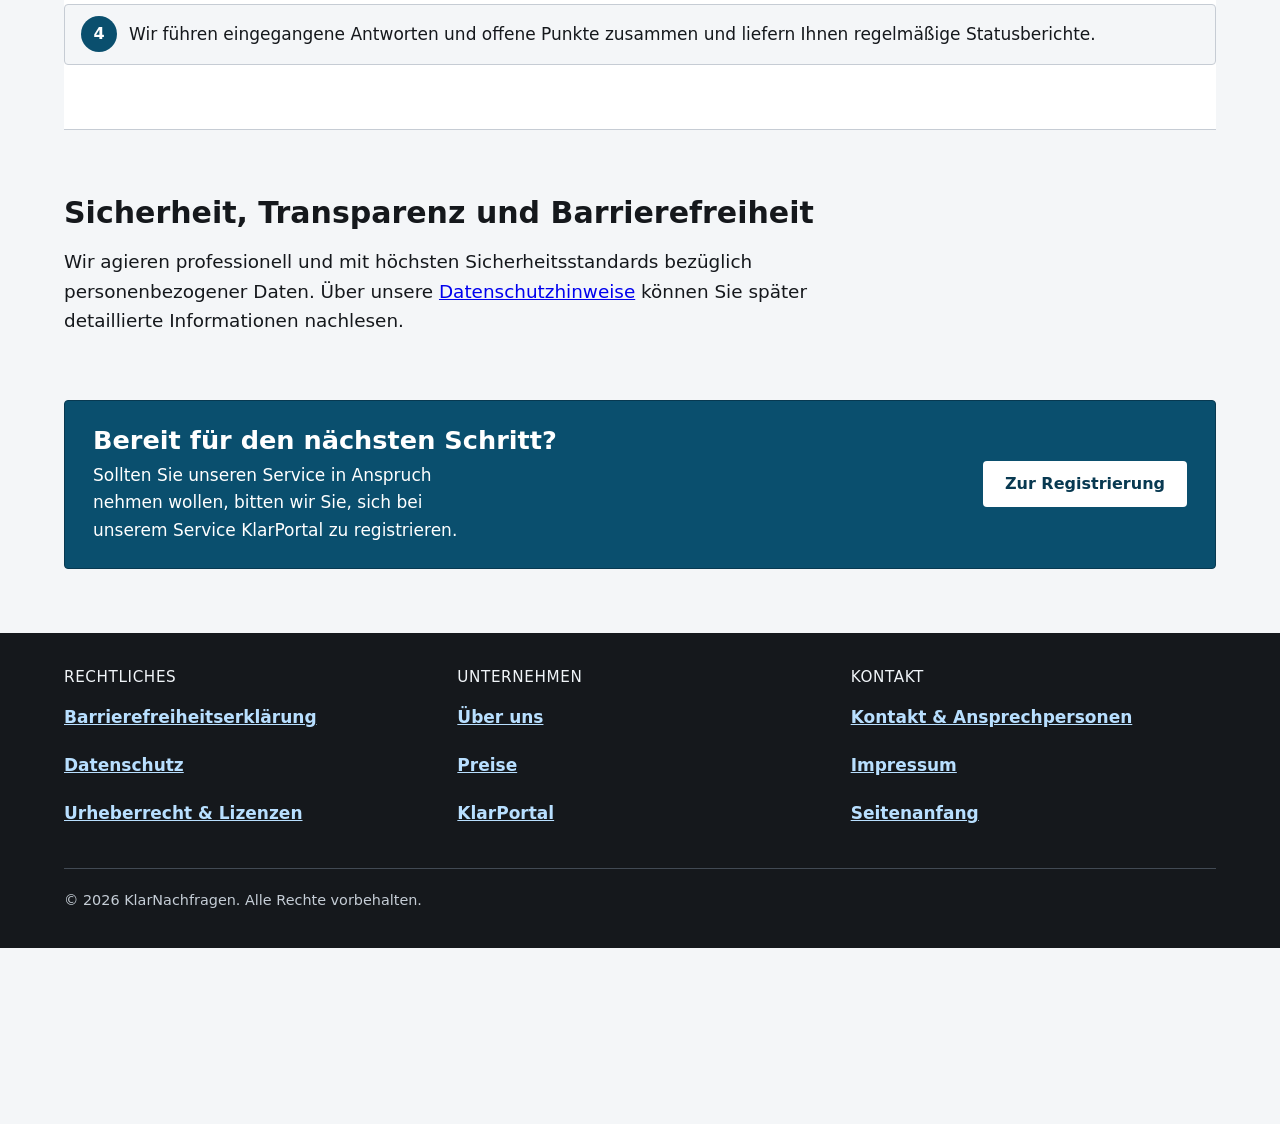
==== commit 36fb4ad0: "add pricing page" ====
--- a/index.html
+++ b/index.html
@@ -8,7 +8,8 @@
       name="description"
       content="Professionelle Unterstützung bei Datenauskunftsanfragen und optionalen Löschverlangen gegenüber Unternehmen."
     />
-    <link rel="stylesheet" href="css/styles.css" />
+    <script src="./js/github-pages-base.js"></script>
+    <link rel="stylesheet" href="./css/styles.css" />
     <link rel="canonical" href="https://www.example.org/" />
   </head>
   <body class="has-cookie-banner-mock">
@@ -20,7 +21,7 @@
           <a class="brand-link" href="index.html" aria-current="page">
             <img
               class="brand-logo"
-              src="imgs/logo.png"
+              src="./imgs/logo.png"
               alt=""
               width="44"
               height="44"
@@ -38,6 +39,7 @@
             <li><a href="#ablauf">Ablauf</a></li>
             <li><a href="#warum-wir">Sicherheit &amp; Transparenz</a></li>
             <li><a href="ueber-uns.html">Über uns</a></li>
+            <li><a href="preise.html">Preise</a></li>
             <li><a href="klarportal.html">KlarPortal</a></li>
             <li><a href="kontakt.html">Kontakt</a></li>
           </ul>
@@ -96,7 +98,7 @@
           <h2 id="ablauf-heading">So arbeiten wir gemeinsam</h2>
           <figure class="workflow-figure">
             <img
-              src="imgs/how_we_work.png"
+              src="./imgs/how_we_work.png"
               alt="Diagramm unseres Arbeitsprozesses."
               loading="lazy"
               decoding="async"
@@ -148,6 +150,7 @@
           <p id="footer-company-heading" class="footer-heading">Unternehmen</p>
           <ul>
             <li><a href="ueber-uns.html">Über uns</a></li>
+            <li><a href="preise.html">Preise</a></li>
             <li><a href="klarportal.html">KlarPortal</a></li>
           </ul>
         </div>
@@ -181,15 +184,15 @@
           <a href="datenschutz.html#google-analytics">Datenschutzhinweisen zu Google Analytics</a>.
         </p>
         <div class="cookie-banner__actions">
-          <button type="button" class="btn btn-portal-secondary cookie-banner__btn" disabled aria-disabled="true">
+          <button type="button" class="btn btn-portal-secondary cookie-banner__btn">
             Alle ablehnen
           </button>
-          <button type="button" class="btn btn-primary cookie-banner__btn" disabled aria-disabled="true">
+          <button type="button" class="btn btn-primary cookie-banner__btn">
             Alle akzeptieren
           </button>
         </div>
       </div>
     </aside>
-    <script defer src="js/enhancements.js"></script>
+    <script defer src="./js/enhancements.js"></script>
   </body>
 </html>
--- a/css/styles.css
+++ b/css/styles.css
@@ -940,7 +940,137 @@
   max-width: 55ch;
 }
 
-/* Cookie-Banner (Mock / Vorschau, ohne Funktion) */
+/* Pricing */
+.pricing-page {
+  padding-block: var(--spacing-section);
+}
+
+.pricing-header {
+  max-width: var(--line-max);
+  margin-bottom: 2rem;
+}
+
+.pricing-header h1 {
+  margin: 0 0 0.75rem;
+}
+
+.pricing-lead {
+  margin: 0;
+  font-size: 1.1rem;
+  color: var(--color-text-muted);
+}
+
+.pricing-grid {
+  display: grid;
+  grid-template-columns: repeat(auto-fit, minmax(16rem, 1fr));
+  gap: 1.25rem;
+  align-items: stretch;
+}
+
+.pricing-card {
+  position: relative;
+  display: flex;
+  flex-direction: column;
+  padding: 1.5rem;
+  background: var(--color-surface);
+  border: 1px solid var(--color-border);
+  border-radius: 4px;
+}
+
+.pricing-card--highlight {
+  border-width: 2px;
+  border-color: var(--color-accent);
+}
+
+.pricing-badge {
+  align-self: flex-start;
+  margin: 0 0 0.8rem;
+  padding: 0.2rem 0.55rem;
+  border-radius: 999px;
+  background: var(--color-accent);
+  color: var(--color-surface);
+  font-size: 0.85rem;
+  font-weight: 700;
+}
+
+.pricing-card h2 {
+  margin: 0 0 0.35rem;
+  font-size: 1.35rem;
+}
+
+.pricing-card__subtitle {
+  margin: 0 0 1rem;
+  color: var(--color-text-muted);
+}
+
+.pricing-card__price {
+  margin: 0;
+  font-size: clamp(2rem, 4vw, 2.6rem);
+  line-height: 1.1;
+  font-weight: 800;
+}
+
+.pricing-card__currency {
+  font-size: 0.55em;
+  vertical-align: super;
+  margin-right: 0.1rem;
+}
+
+.pricing-card__frequency {
+  margin: 0.25rem 0 1.25rem;
+  color: var(--color-text-muted);
+}
+
+.pricing-list {
+  margin: 0 0 1.5rem;
+  padding-left: 1.25rem;
+}
+
+.pricing-list li {
+  margin-bottom: 0.45rem;
+}
+
+.pricing-card__action {
+  margin-top: auto;
+}
+
+.pricing-note,
+.pricing-cta {
+  margin-top: 2rem;
+  padding: 1.25rem 1.35rem;
+  background: var(--color-surface);
+  border: 1px solid var(--color-border);
+  border-radius: 4px;
+  max-width: var(--line-max);
+}
+
+.pricing-note h2,
+.pricing-cta h2 {
+  margin: 0 0 0.75rem;
+  font-size: 1.3rem;
+}
+
+.pricing-note ul {
+  margin: 0;
+  padding-left: 1.25rem;
+}
+
+.pricing-note li {
+  margin-bottom: 0.35rem;
+}
+
+.pricing-cta p {
+  margin: 0 0 1rem;
+  color: var(--color-text-muted);
+}
+
+.pricing-cta__actions {
+  display: flex;
+  flex-wrap: wrap;
+  gap: 0.75rem;
+}
+
+/* Cookie-Banner */
 body.has-cookie-banner-mock {
   padding-bottom: 11rem;
 }
@@ -956,6 +1086,10 @@
   box-shadow: 0 -4px 24px rgba(21, 24, 28, 0.08);
 }
 
+.cookie-banner[hidden] {
+  display: none !important;
+}
+
 .cookie-banner__inner {
   width: min(100% - 2rem, 72rem);
   margin-inline: auto;
@@ -988,7 +1122,7 @@
 
 .cookie-banner__btn {
   min-height: 2.75rem;
-  cursor: default;
+  cursor: pointer;
 }
 
 @media (max-width: 520px) {
@@ -1013,4 +1147,8 @@
     width: 100%;
     flex: 1 1 100%;
   }
-}
+
+  .pricing-cta__actions .btn {
+    width: 100%;
+  }
+}
